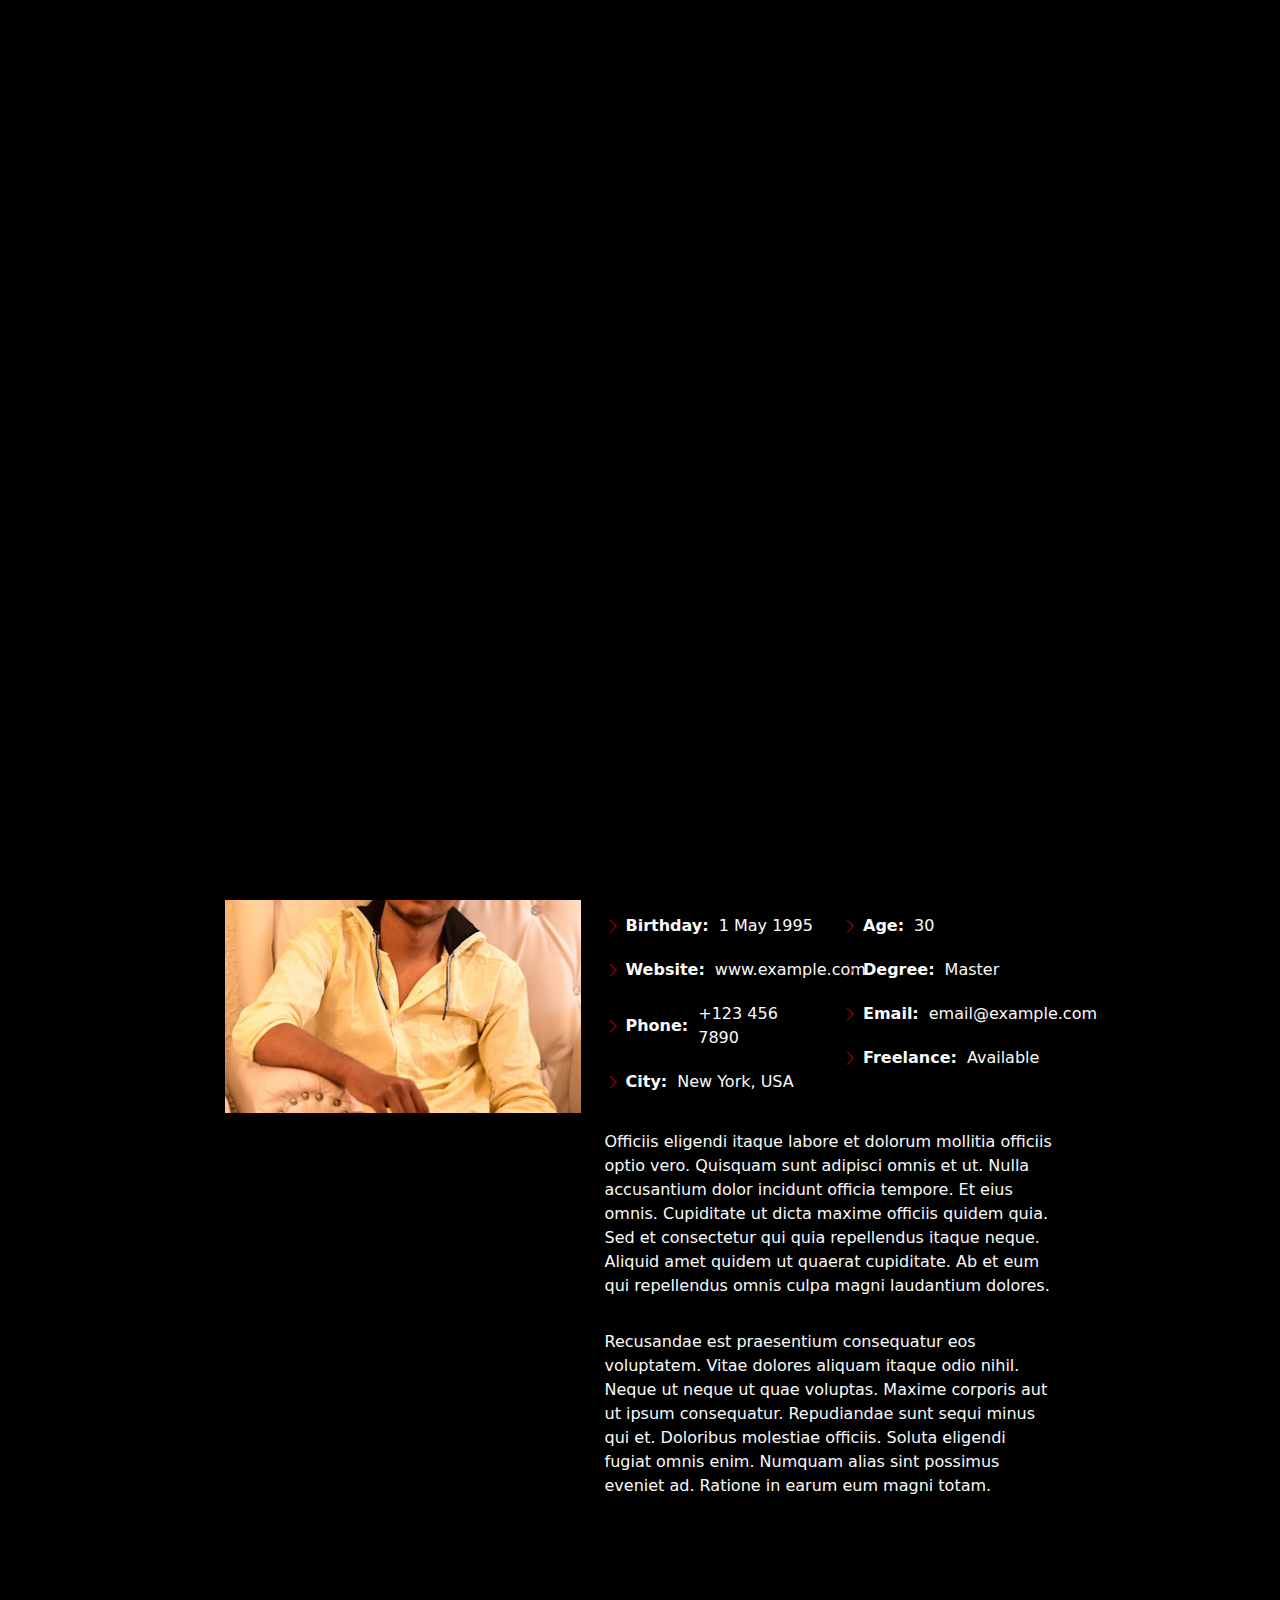
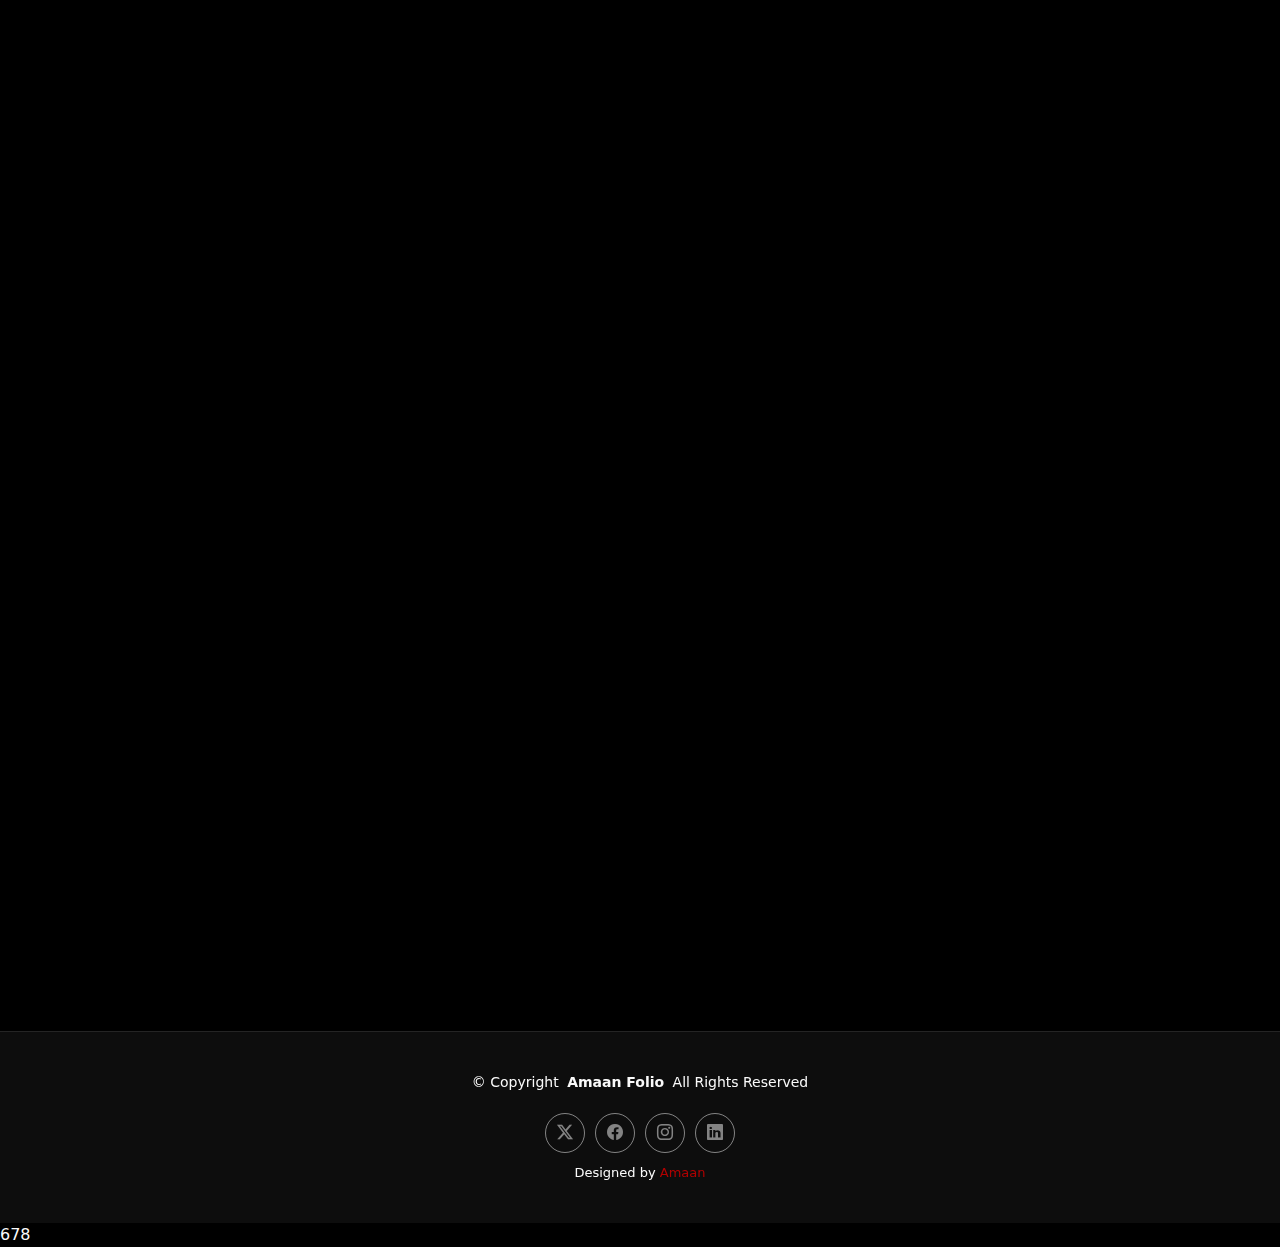
==== index.html @ ecfea637 "testing" ====
<!DOCTYPE html>
<html lang="en">
  <head>
    <meta charset="utf-8" />
    <meta content="width=device-width, initial-scale=1.0" name="viewport" />
    <title>Amaan</title>
    <meta name="description" content="" />
    <meta name="keywords" content="" />

    <!-- Favicons -->
    <link href="assets/img/logo.png" rel="icon" />
    <link href="assets/img/logo.png" rel="apple-touch-icon" />

    <!-- Fonts -->
    <!-- <link href="https://fonts.googleapis.com" rel="preconnect">
  <link href="https://fonts.gstatic.com" rel="preconnect" crossorigin>
  <link href="https://fonts.googleapis.com/css2?family=Roboto:ital,wght@0,100;0,300;0,400;0,500;0,700;0,900;1,100;1,300;1,400;1,500;1,700;1,900&family=Inter:wght@100;200;300;400;500;600;700;800;900&family=Cardo:ital,wght@0,400;0,700;1,400;1,700&display=swap" rel="stylesheet"> -->

    <!-- Vendor CSS Files -->
    <link
      href="assets/vendor/bootstrap/css/bootstrap.min.css"
      rel="stylesheet"
    />
    <link
      href="assets/vendor/bootstrap-icons/bootstrap-icons.css"
      rel="stylesheet"
    />
    <link href="assets/vendor/aos/aos.css" rel="stylesheet" />
    <link
      href="assets/vendor/glightbox/css/glightbox.min.css"
      rel="stylesheet"
    />
    <link href="assets/vendor/swiper/swiper-bundle.min.css" rel="stylesheet" />

    <!-- Main CSS File -->
    <link href="assets/css/main.css" rel="stylesheet" />
  </head>

  <body class="index-page">
    <header id="header" class="header d-flex align-items-center sticky-top">
      <div
        class="container-fluid position-relative d-flex align-items-center justify-content-between"
      >
        <a
          href="index.html"
          class="logo d-flex align-items-center me-auto me-xl-0"
        >
          <!-- Uncomment the line below if you also wish to use an image logo -->
          <!-- <img src="assets/img/logo.png" alt=""> -->
          <!-- <i class="bi bi-camera"></i> -->
          <h1 class="sitename"><span>F</span>olio.</h1>
        </a>

        <nav id="navmenu" class="navmenu">
          <ul>
            <li>
              <a href="index.html" class="active">Home<br /></a>
            </li>
            <li><a href="#about">About</a></li>
            <li class="dropdown">
              <!-- <a href="gallery.html"
                ><span>Gallery</span>
                <i class="bi bi-chevron-down toggle-dropdown"></i
              ></a>
              <ul>
                <li><a href="gallery.html">Nature</a></li>
                <li><a href="gallery.html">People</a></li>
                <li><a href="gallery.html">Architecture</a></li>
                <li><a href="gallery.html">Animals</a></li>
                <li><a href="gallery.html">Sports</a></li>
                <li><a href="gallery.html">Travel</a></li>
                <li class="dropdown">
                  <a href="#"
                    ><span>Deep Dropdown</span>
                    <i class="bi bi-chevron-down toggle-dropdown"></i
                  ></a>
                  <ul>
                    <li><a href="#">Deep Dropdown 1</a></li>
                    <li><a href="#">Deep Dropdown 2</a></li>
                    <li><a href="#">Deep Dropdown 3</a></li>
                    <li><a href="#">Deep Dropdown 4</a></li>
                    <li><a href="#">Deep Dropdown 5</a></li>
                  </ul>
                </li>
              </ul> -->
            </li><!-- dropdown nav end -->
            <li><a href="#contact">Contact</a></li>
          </ul>
          <i class="mobile-nav-toggle d-xl-none bi bi-list"></i>
        </nav>
      </div>
    </header>

    <main class="main">
      <!-- Hero Section -->
      <section id="hero" class="hero section">
        <div class="container" data-aos="zoom-out">
          <div class="row gy-4 justify-content-center justify-content-lg-between">
            <div id="my-info" class="col-lg-5 d-flex flex-column justify-content-center" data-aos="fade-up" data-aos-delay="100">
              <h2>Hello,</h2>
              <h2>This is Amaan</h2>

              <div class="rotating-text">
                <p>I am a</p>
                <p>
                  <span class="word w-1">Developer.</span>
                  <span class="word w-2">Designer.</span>
                  <span class="word w-3">Freelancer.</span>
                </p>
              </div>

              <div class="social-links">
                <a href="#"><i class="bi bi-twitter-x"></i></a>
                <a href="#"><i class="bi bi-facebook"></i></a>
                <a href="#"><i class="bi bi-instagram"></i></a>
                <a href="#"><i class="bi bi-linkedin"></i></a>
              </div>

              <div class="">
                <a href="#" class="btn-get-started w-50 text-center"
                >Available for Hire<br
              /></a>
              </div>
              
            </div>

            <div class="col-lg-5 hero-profile">
              <img class="animated" src="/assets/img/goku-img.jpg" alt=""/>
            </div>
          </div>
        </div>
      </section>
      <!-- /Hero Section -->

      <!-- About Section -->
      <section id="about" class="about section">
        <!-- Section Title -->
        <div class="container section-title" data-aos="fade-up">
          <h2>About</h2>
          <!-- <p>What they are saying</p> -->
        </div>
        <!-- End Section Title -->

        <div class="container" data-aos="fade-up" data-aos-delay="100">
          <div class="row gy-4 justify-content-center">
            <div class="col-lg-4">
              <img src="assets/img/profile-img.jpg" class="img-fluid" alt="" />
            </div>
            <div class="col-lg-5 content">
              <h2>Web Developer.</h2>
              <p class="fst-italic py-3">
                Lorem ipsum dolor sit amet, consectetur adipiscing elit, sed do
                eiusmod tempor incididunt ut labore et dolore magna aliqua.
              </p>
              <div class="row">
                <div class="col-lg-6">
                  <ul>
                    <li>
                      <i class="bi bi-chevron-right"></i>
                      <strong>Birthday:</strong> <span>1 May 1995</span>
                    </li>
                    <li>
                      <i class="bi bi-chevron-right"></i>
                      <strong>Website:</strong> <span>www.example.com</span>
                    </li>
                    <li>
                      <i class="bi bi-chevron-right"></i>
                      <strong>Phone:</strong> <span>+123 456 7890</span>
                    </li>
                    <li>
                      <i class="bi bi-chevron-right"></i>
                      <strong>City:</strong> <span>New York, USA</span>
                    </li>
                  </ul>
                </div>
                <div class="col-lg-6">
                  <ul>
                    <li>
                      <i class="bi bi-chevron-right"></i> <strong>Age:</strong>
                      <span>30</span>
                    </li>
                    <li>
                      <i class="bi bi-chevron-right"></i>
                      <strong>Degree:</strong> <span>Master</span>
                    </li>
                    <li>
                      <i class="bi bi-chevron-right"></i>
                      <strong>Email:</strong> <span>email@example.com</span>
                    </li>
                    <li>
                      <i class="bi bi-chevron-right"></i>
                      <strong>Freelance:</strong> <span>Available</span>
                    </li>
                  </ul>
                </div>
              </div>
              <p class="py-3">
                Officiis eligendi itaque labore et dolorum mollitia officiis
                optio vero. Quisquam sunt adipisci omnis et ut. Nulla
                accusantium dolor incidunt officia tempore. Et eius omnis.
                Cupiditate ut dicta maxime officiis quidem quia. Sed et
                consectetur qui quia repellendus itaque neque. Aliquid amet
                quidem ut quaerat cupiditate. Ab et eum qui repellendus omnis
                culpa magni laudantium dolores.
              </p>
              <p class="m-0">
                Recusandae est praesentium consequatur eos voluptatem. Vitae
                dolores aliquam itaque odio nihil. Neque ut neque ut quae
                voluptas. Maxime corporis aut ut ipsum consequatur. Repudiandae
                sunt sequi minus qui et. Doloribus molestiae officiis. Soluta
                eligendi fugiat omnis enim. Numquam alias sint possimus eveniet
                ad. Ratione in earum eum magni totam.
              </p>
            </div>
          </div>
        </div>
      </section>
      <!-- /About Section -->

      <!-- Gallery Section -->
      <section id="gallery" class="gallery section">
        <!-- Section Title -->
        <div class="container section-title" data-aos="fade-up">
          <h2>Work</h2>
          <!-- <p>What they are saying</p> -->
        </div>
        <!-- End Section Title -->

        <div class="container-fluid" data-aos="fade-up" data-aos-delay="100">
          <div class="row gy-4 justify-content-center">
            <div class="col-xl-3 col-lg-4 col-md-6">
              <div class="gallery-item h-100">
                <img
                  src="assets/img/gallery/gallery-7.jpg"
                  class="img-fluid"
                  alt=""
                />
                <div
                  class="gallery-links d-flex align-items-center justify-content-center"
                >
                  <a
                    href="assets/img/gallery/gallery-7.jpg"
                    title="Gallery 7"
                    class="glightbox preview-link"
                    ><i class="bi bi-arrows-angle-expand"></i
                  ></a>
                  <a href="gallery-single.html" class="details-link"
                    ><i class="bi bi-link-45deg"></i
                  ></a>
                </div>
              </div>
            </div>
            <!-- End Gallery Item -->

            <div class="col-xl-3 col-lg-4 col-md-6">
              <div class="gallery-item h-100">
                <img
                  src="assets/img/gallery/gallery-8-2.jpg"
                  class="img-fluid"
                  alt=""
                />
                <div
                  class="gallery-links d-flex align-items-center justify-content-center"
                >
                  <a
                    href="assets/img/gallery/gallery-8-2.jpg"
                    title="Gallery 8"
                    class="glightbox preview-link"
                    ><i class="bi bi-arrows-angle-expand"></i
                  ></a>
                  <a href="gallery-single.html" class="details-link"
                    ><i class="bi bi-link-45deg"></i
                  ></a>
                </div>
              </div>
            </div>
            <!-- End Gallery Item -->
          </div>
        </div>
      </section>
      <!-- /Gallery Section -->

      <!-- Contact Section -->
      <section id="contact" class="contact section">
        <!-- Section Title -->
        <div class="container section-title" data-aos="fade-up">
          <h2>Contact</h2>
          <!-- <p>What they are saying</p> -->
        </div>
        <!-- End Section Title -->

        <div class="container" data-aos="fade-up" data-aos-delay="100">
          <div class="info-wrap" data-aos="fade-up" data-aos-delay="200">
            <div class="row gy-5">
              <div class="col-lg-4">
                <div class="info-item d-flex align-items-center">
                  <i class="bi bi-geo-alt flex-shrink-0"></i>
                  <div>
                    <h3>Location</h3>
                    <p>A108 Adam Street, New York, NY 535022</p>
                  </div>
                </div>
              </div>
              <!-- End Info Item -->

              <div class="col-lg-4">
                <div class="info-item d-flex align-items-center">
                  <i class="bi bi-telephone flex-shrink-0"></i>
                  <div>
                    <h3>Call</h3>
                    <p>+1 5589 55488 55</p>
                  </div>
                </div>
              </div>
              <!-- End Info Item -->

              <div class="col-lg-4">
                <div class="info-item d-flex align-items-center">
                  <i class="bi bi-envelope flex-shrink-0"></i>
                  <div>
                    <h3>Email</h3>
                    <p>info@example.com</p>
                  </div>
                </div>
              </div>
              <!-- End Info Item -->
            </div>
          </div>
          <!-- End Info -->

          <form
            action="forms/contact.php"
            method="post"
            class="php-email-form"
            data-aos="fade-up"
            data-aos-delay="300"
          >
            <div class="row gy-4">
              <div class="col-md-6">
                <input
                  type="text"
                  name="name"
                  class="form-control"
                  placeholder="Your Name"
                  required=""
                />
              </div>

              <div class="col-md-6">
                <input
                  type="email"
                  class="form-control"
                  name="email"
                  placeholder="Your Email"
                  required=""
                />
              </div>

              <div class="col-md-12">
                <input
                  type="text"
                  class="form-control"
                  name="subject"
                  placeholder="Subject"
                  required=""
                />
              </div>

              <div class="col-md-12">
                <textarea
                  class="form-control"
                  name="message"
                  rows="6"
                  placeholder="Message"
                  required=""
                ></textarea>
              </div>

              <div class="col-md-12 text-center">
                <div class="loading">Loading</div>
                <div class="error-message"></div>
                <div class="sent-message">
                  Your message has been sent. Thank you!
                </div>

                <button type="submit">Send Message</button>
              </div>
            </div>
          </form>
          <!-- End Contact Form -->
        </div>
      </section>
      <!-- Contact Section -->
    </main>

    <footer id="footer" class="footer">
      <div class="container">
        <div class="copyright text-center">
          <p>
            © <span>Copyright</span>
            <strong class="px-1 sitename">Amaan Folio</strong>
            <span>All Rights Reserved</span>
          </p>
        </div>
        <div class="social-links d-flex justify-content-center">
          <a href=""><i class="bi bi-twitter-x"></i></a>
          <a href=""><i class="bi bi-facebook"></i></a>
          <a href=""><i class="bi bi-instagram"></i></a>
          <a href=""><i class="bi bi-linkedin"></i></a>
        </div>
        <div class="credits">
          <!-- All the links in the footer should remain intact. -->
          <!-- You can delete the links only if you've purchased the pro version. -->
          <!-- Licensing information: https://bootstrapmade.com/license/ -->
          <!-- Purchase the pro version with working PHP/AJAX contact form: [buy-url] -->
          Designed by <a href="#">Amaan</a>
        </div>
      </div>
    </footer>678

    <!-- Preloader -->
    <div id="preloader">
      <div class="line"></div>
    </div>

    <!-- Vendor JS Files -->
    <script src="assets/vendor/bootstrap/js/bootstrap.bundle.min.js"></script>
    <script src="assets/vendor/php-email-form/validate.js"></script>
    <script src="assets/vendor/aos/aos.js"></script>
    <script src="assets/vendor/glightbox/js/glightbox.min.js"></script>
    <script src="assets/vendor/swiper/swiper-bundle.min.js"></script>

    <!-- Main JS File -->
    <script src="assets/js/main.js"></script>
  </body>
</html>
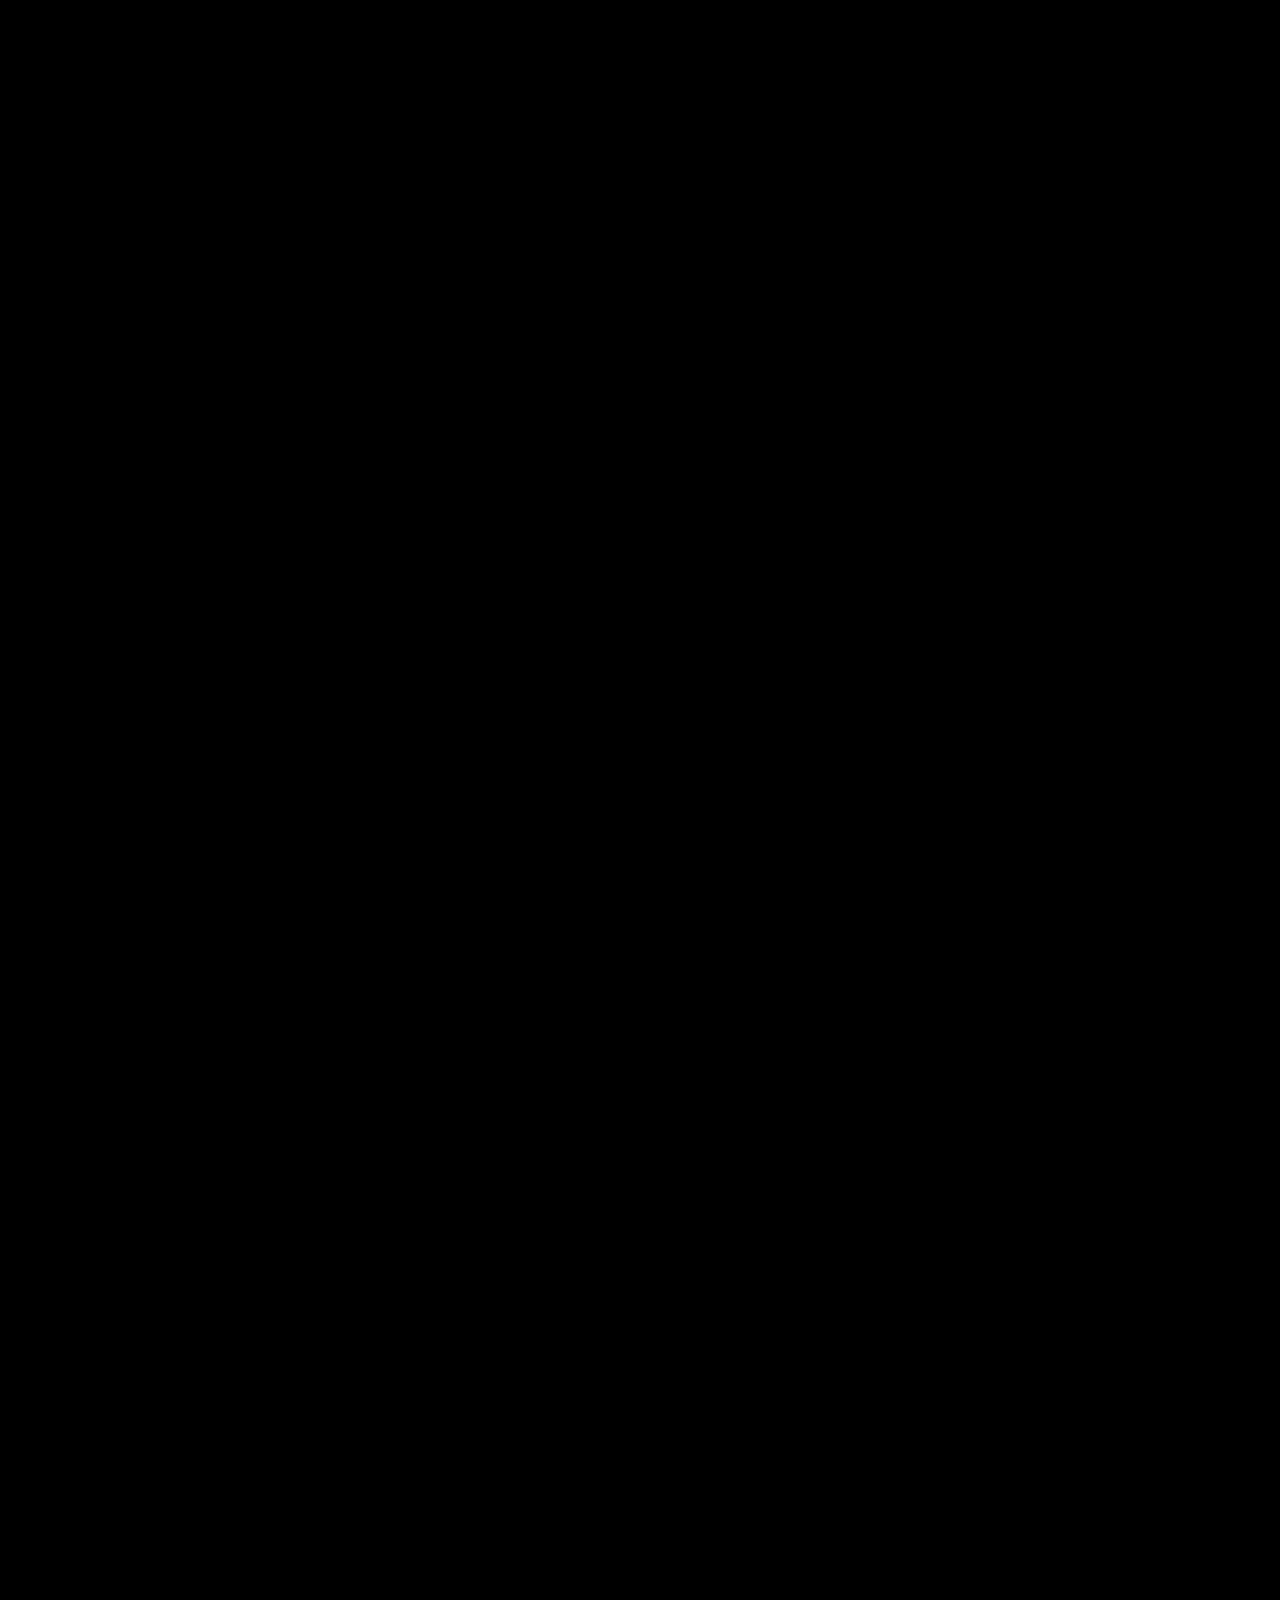
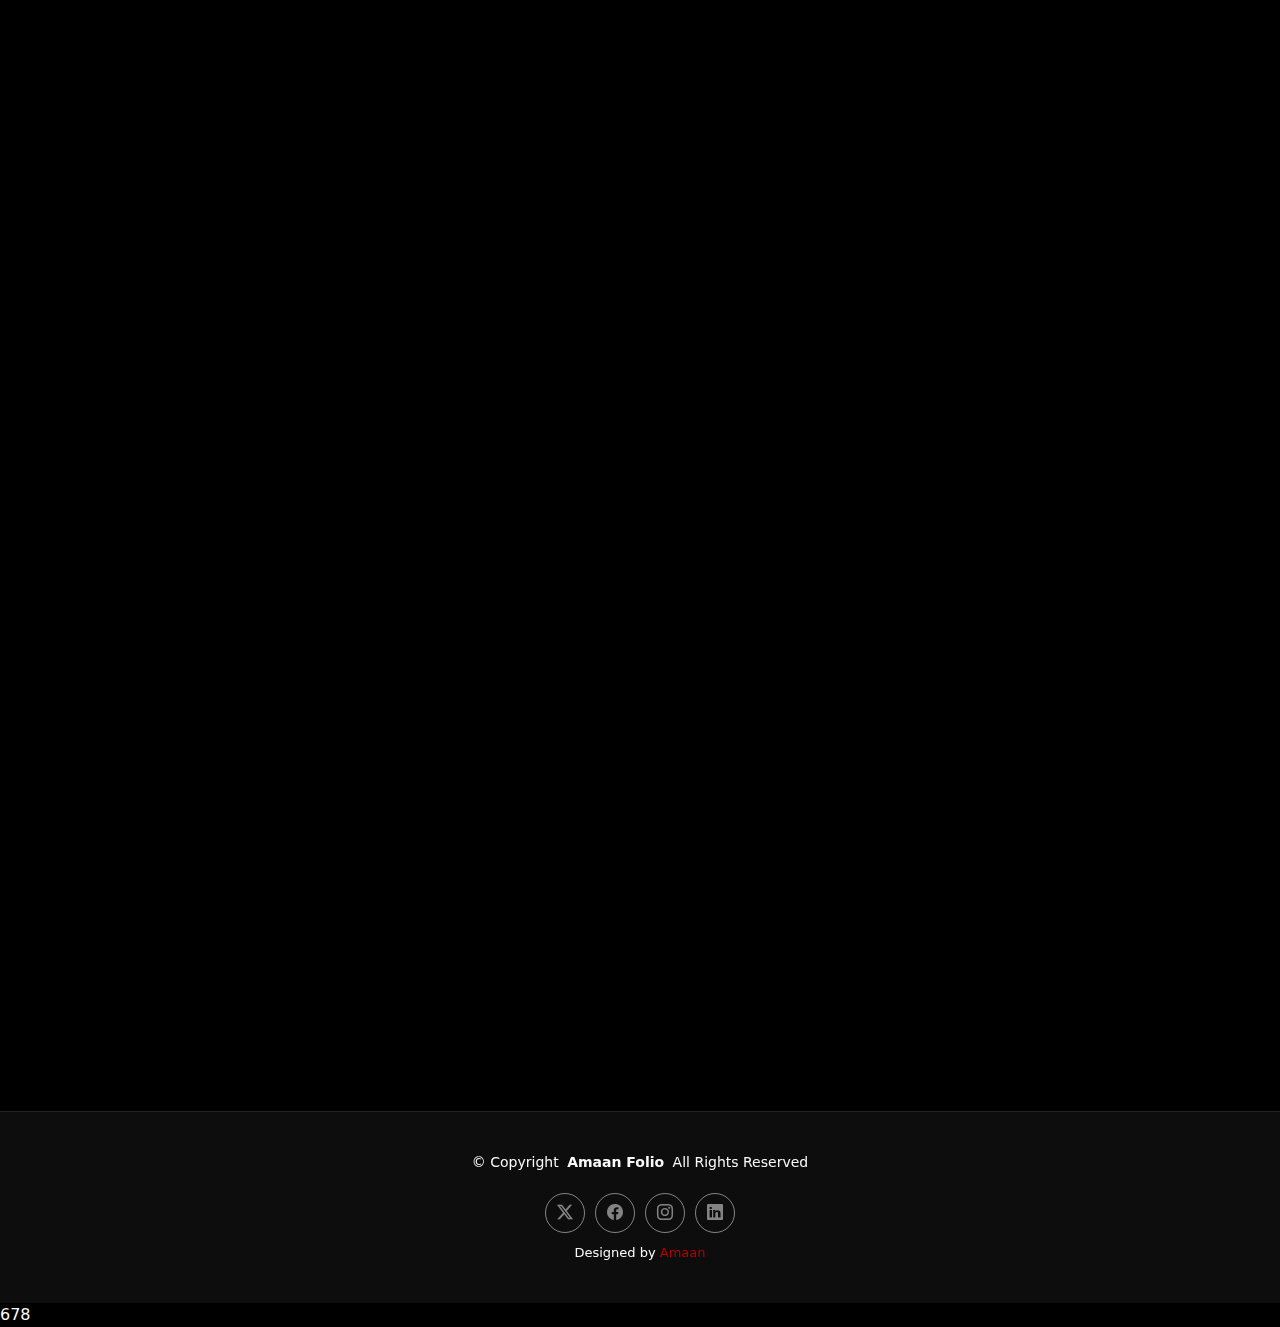
==== commit d1198edf: "hero-profile edit" ====
--- a/index.html
+++ b/index.html
@@ -96,11 +96,12 @@
       <section id="hero" class="hero section">
         <div class="container" data-aos="zoom-out">
           <div class="row gy-4 justify-content-center justify-content-lg-between">
-            <div id="my-info" class="col-lg-5 d-flex flex-column justify-content-center" data-aos="fade-up" data-aos-delay="100">
+            
+            <div id="my-info" class="col-lg-5 d-flex flex-column justify-content-center align-items-center" data-aos="fade-up" data-aos-delay="100">
               <h2>Hello,</h2>
               <h2>This is Amaan</h2>
 
-              <div class="rotating-text">
+              <div class="rotating-text" style=" width: 50%;">
                 <p>I am a</p>
                 <p>
                   <span class="word w-1">Developer.</span>
@@ -116,16 +117,16 @@
                 <a href="#"><i class="bi bi-linkedin"></i></a>
               </div>
 
-              <div class="">
                 <a href="#" class="btn-get-started w-50 text-center"
                 >Available for Hire<br
               /></a>
-              </div>
               
             </div>
 
             <div class="col-lg-5 hero-profile">
-              <img class="animated" src="/assets/img/goku-img.jpg" alt=""/>
+              <div class="text-center">
+                <img class="img-fluid animated" src="/assets/img/goku-img.jpg" alt=""/>
+              </div>
             </div>
           </div>
         </div>
--- a/assets/css/main.css
+++ b/assets/css/main.css
@@ -807,19 +807,29 @@
 }
 
 .hero-profile {
-  height: 350px;
-  width: 350px;
+  height: 430px;
+  width: 430px;
 }
 
 .hero-profile img {
-  height: 100%;
-  width: 100%;
+  /* height: 100%; */
+  /* width: 50%; */
   object-fit: cover;
   border-radius: 50%; 
 }
 
 .hero .animated {
   animation: up-down 2s ease-in-out infinite alternate-reverse both;
+}
+
+@keyframes up-down {
+  0% {
+    transform: translateY(10px);
+  }
+
+  100% {
+    transform: translateY(-10px);
+  }
 }
 
 @media (max-width: 768px) {
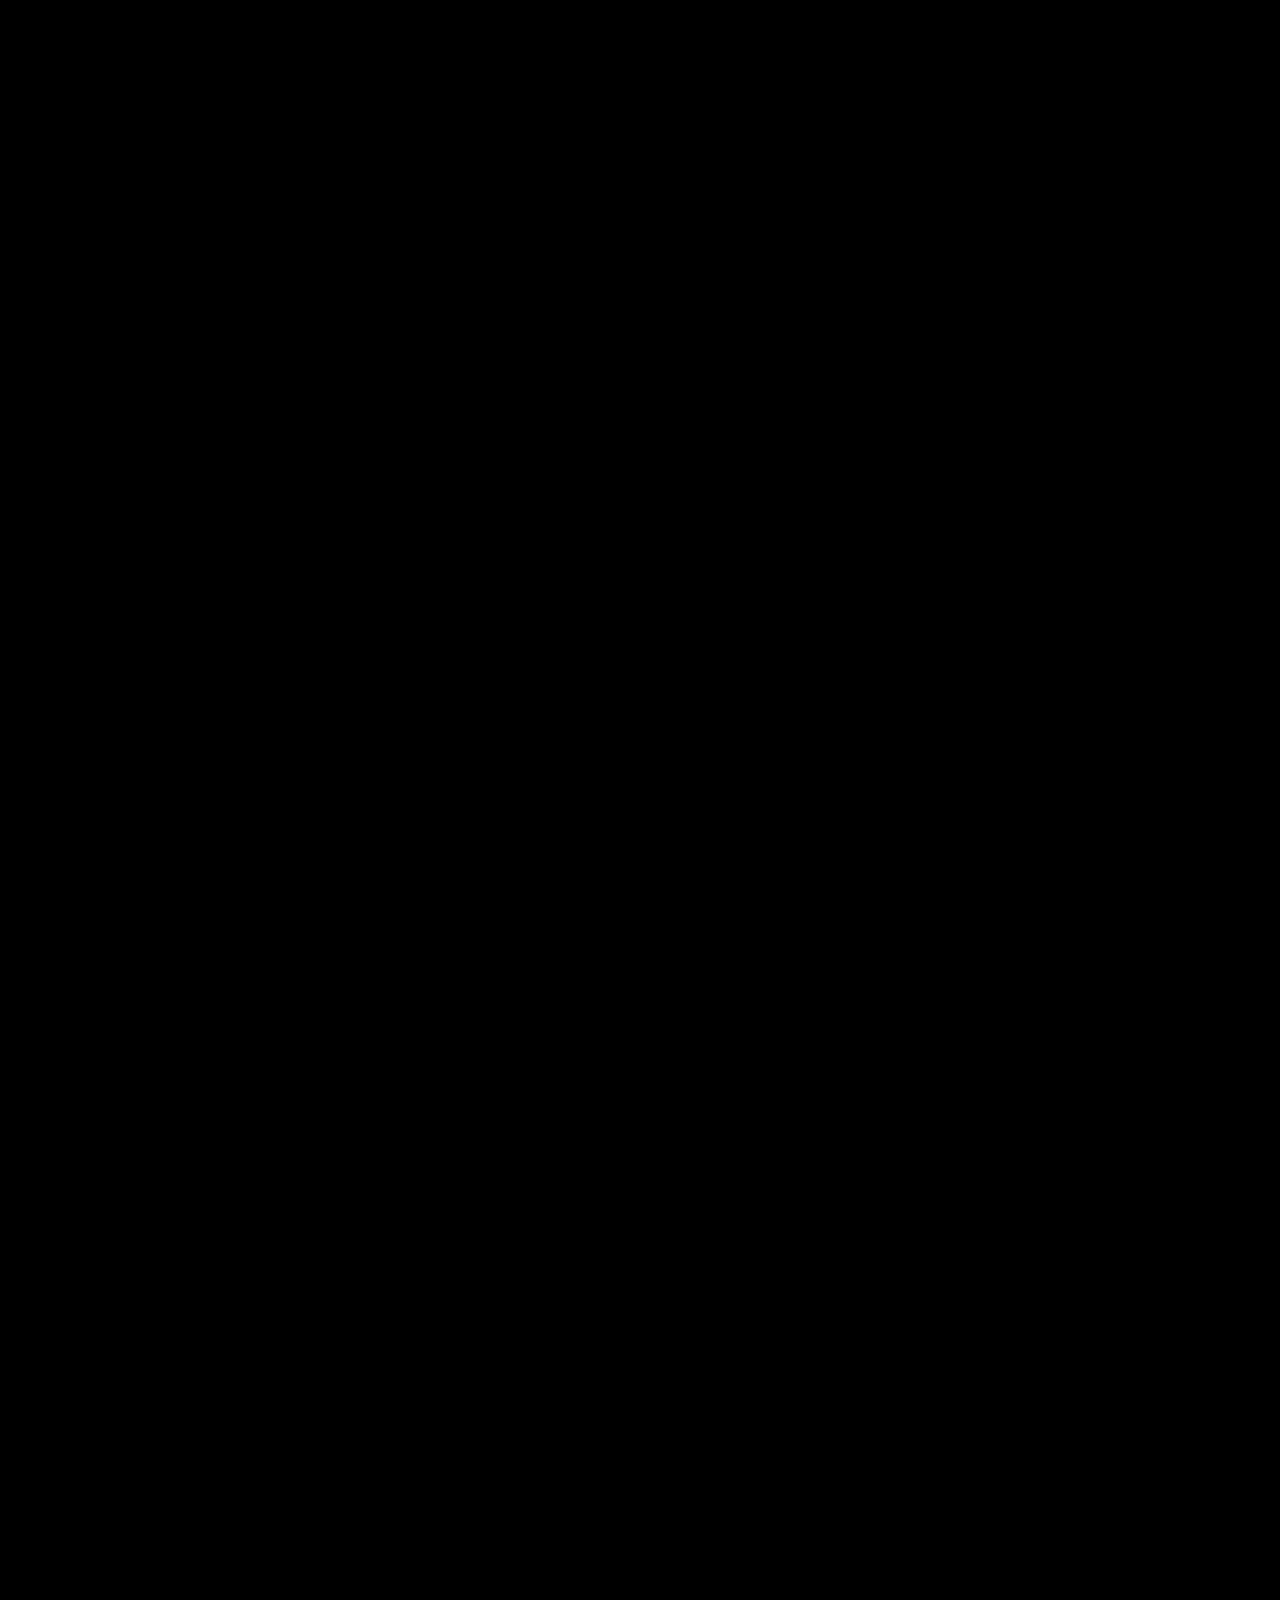
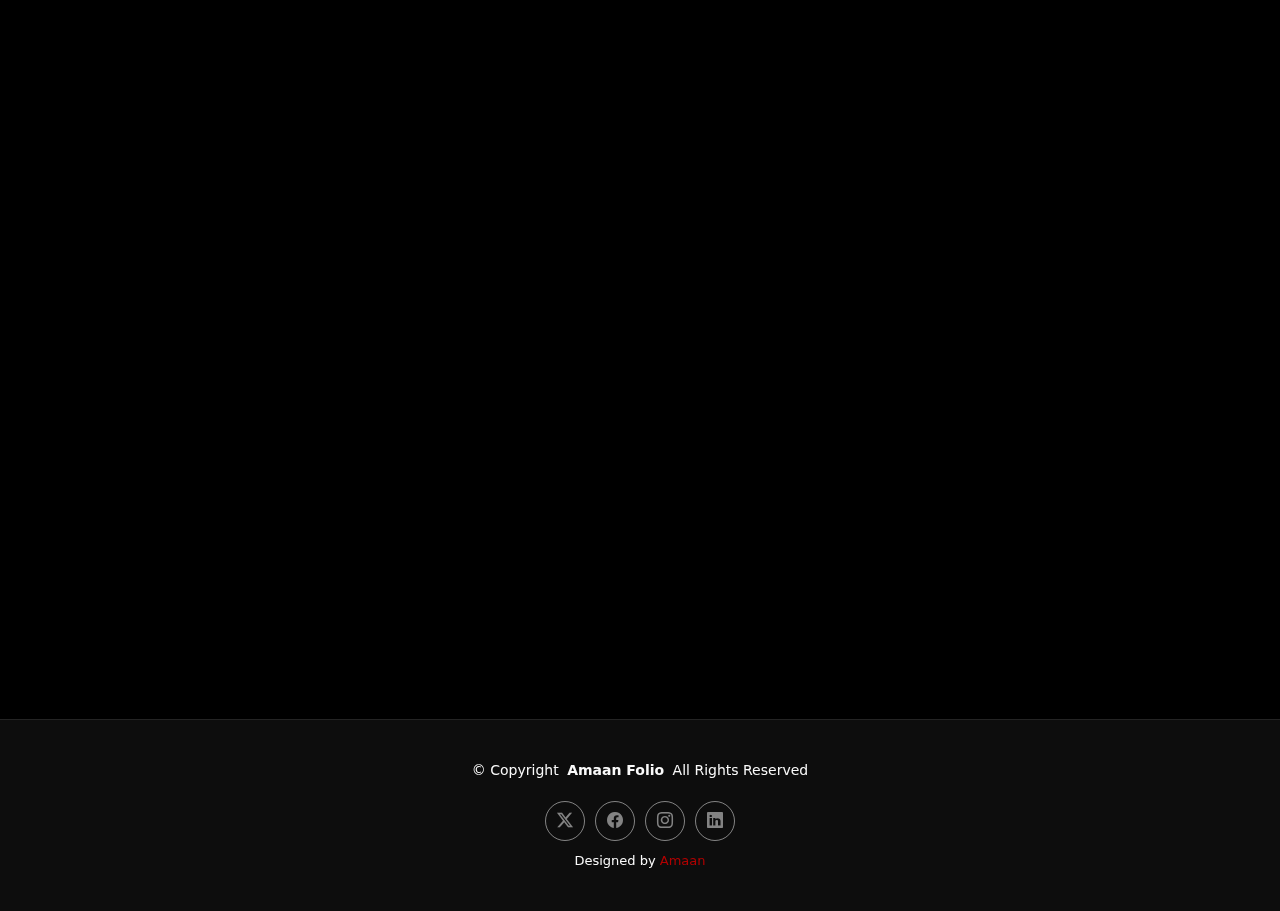
==== commit 6aa461a4: "about section update" ====
--- a/index.html
+++ b/index.html
@@ -83,7 +83,8 @@
                   </ul>
                 </li>
               </ul> -->
-            </li><!-- dropdown nav end -->
+            </li>
+            <!-- dropdown nav end -->
             <li><a href="#contact">Contact</a></li>
           </ul>
           <i class="mobile-nav-toggle d-xl-none bi bi-list"></i>
@@ -95,13 +96,20 @@
       <!-- Hero Section -->
       <section id="hero" class="hero section">
         <div class="container" data-aos="zoom-out">
-          <div class="row gy-4 justify-content-center justify-content-lg-between">
-            
-            <div id="my-info" class="col-lg-5 d-flex flex-column justify-content-center align-items-center" data-aos="fade-up" data-aos-delay="100">
+          <div
+            class="row gy-4 justify-content-center justify-content-lg-between"
+          >
+            <div
+              id="my-info"
+              class="col-lg-5 d-flex justify-content-center align-items-center mb-5"
+              data-aos="fade-up"
+              data-aos-delay="100"
+            >
+            <div class="">
               <h2>Hello,</h2>
               <h2>This is Amaan</h2>
 
-              <div class="rotating-text" style=" width: 50%;">
+              <div class="rotating-text">
                 <p>I am a</p>
                 <p>
                   <span class="word w-1">Developer.</span>
@@ -116,16 +124,22 @@
                 <a href="#"><i class="bi bi-instagram"></i></a>
                 <a href="#"><i class="bi bi-linkedin"></i></a>
               </div>
-
-                <a href="#" class="btn-get-started w-50 text-center"
+              
+              <a href="#" class="btn-get-started text-center"
                 >Available for Hire<br
               /></a>
+            </div>
               
+
             </div>
 
             <div class="col-lg-5 hero-profile">
               <div class="text-center">
-                <img class="img-fluid animated" src="/assets/img/goku-img.jpg" alt=""/>
+                <img
+                  class="img-fluid animated"
+                  src="/assets/img/goku-img.jpg"
+                  alt=""
+                />
               </div>
             </div>
           </div>
@@ -145,72 +159,15 @@
         <div class="container" data-aos="fade-up" data-aos-delay="100">
           <div class="row gy-4 justify-content-center">
             <div class="col-lg-4">
-              <img src="assets/img/profile-img.jpg" class="img-fluid" alt="" />
+              <img src="assets/img/profile.jpg" class="img-fluid" alt="" />
             </div>
             <div class="col-lg-5 content">
               <h2>Web Developer.</h2>
-              <p class="fst-italic py-3">
-                Lorem ipsum dolor sit amet, consectetur adipiscing elit, sed do
-                eiusmod tempor incididunt ut labore et dolore magna aliqua.
+              <p class="py-3">
+                Hi, I'm a skilled full-stack web developer with a passion for creating dynamic, user-friendly websites and applications.
               </p>
-              <div class="row">
-                <div class="col-lg-6">
-                  <ul>
-                    <li>
-                      <i class="bi bi-chevron-right"></i>
-                      <strong>Birthday:</strong> <span>1 May 1995</span>
-                    </li>
-                    <li>
-                      <i class="bi bi-chevron-right"></i>
-                      <strong>Website:</strong> <span>www.example.com</span>
-                    </li>
-                    <li>
-                      <i class="bi bi-chevron-right"></i>
-                      <strong>Phone:</strong> <span>+123 456 7890</span>
-                    </li>
-                    <li>
-                      <i class="bi bi-chevron-right"></i>
-                      <strong>City:</strong> <span>New York, USA</span>
-                    </li>
-                  </ul>
-                </div>
-                <div class="col-lg-6">
-                  <ul>
-                    <li>
-                      <i class="bi bi-chevron-right"></i> <strong>Age:</strong>
-                      <span>30</span>
-                    </li>
-                    <li>
-                      <i class="bi bi-chevron-right"></i>
-                      <strong>Degree:</strong> <span>Master</span>
-                    </li>
-                    <li>
-                      <i class="bi bi-chevron-right"></i>
-                      <strong>Email:</strong> <span>email@example.com</span>
-                    </li>
-                    <li>
-                      <i class="bi bi-chevron-right"></i>
-                      <strong>Freelance:</strong> <span>Available</span>
-                    </li>
-                  </ul>
-                </div>
-              </div>
               <p class="py-3">
-                Officiis eligendi itaque labore et dolorum mollitia officiis
-                optio vero. Quisquam sunt adipisci omnis et ut. Nulla
-                accusantium dolor incidunt officia tempore. Et eius omnis.
-                Cupiditate ut dicta maxime officiis quidem quia. Sed et
-                consectetur qui quia repellendus itaque neque. Aliquid amet
-                quidem ut quaerat cupiditate. Ab et eum qui repellendus omnis
-                culpa magni laudantium dolores.
-              </p>
-              <p class="m-0">
-                Recusandae est praesentium consequatur eos voluptatem. Vitae
-                dolores aliquam itaque odio nihil. Neque ut neque ut quae
-                voluptas. Maxime corporis aut ut ipsum consequatur. Repudiandae
-                sunt sequi minus qui et. Doloribus molestiae officiis. Soluta
-                eligendi fugiat omnis enim. Numquam alias sint possimus eveniet
-                ad. Ratione in earum eum magni totam.
+                With expertise in both front-end and back-end development, I specialize in delivering tailored solutions to meet your business needs. Whether you're looking for a sleek website, robust web application, or custom feature implementation, I'm here to help. Let's work together to bring your vision to life!
               </p>
             </div>
           </div>
@@ -417,7 +374,7 @@
           Designed by <a href="#">Amaan</a>
         </div>
       </div>
-    </footer>678
+    </footer>
 
     <!-- Preloader -->
     <div id="preloader">
--- a/assets/css/main.css
+++ b/assets/css/main.css
@@ -768,7 +768,6 @@
   position: relative;
   padding: 120px 0 60px 0;
   display: flex;
-  align-items: center;
 }
 
 .hero .container {
@@ -780,13 +779,13 @@
   margin: 0 0 10px 0;
   font-size: 64px;
   font-weight: 700;
-  font-family: cursive;
+  font-family: "Comic Sans MS", "Comic Sans", "Apple Chancery", "Brush Script MT", cursive;
 }
 
 .hero p {
   margin: 5px 0 0 0;
   font-size: 26px;
-  font-family: cursive;
+  font-family: "Comic Sans MS", "Comic Sans", "Apple Chancery", "Brush Script MT", cursive;
 }
 
 .hero .social-links{
@@ -829,6 +828,12 @@
 
   100% {
     transform: translateY(-10px);
+  }
+}
+
+@media (max-width: 1199px) {
+  .hero h2 {
+    font-size: 52px;
   }
 }
 
@@ -1481,6 +1486,7 @@
   font-weight: bold;
   font-size: 1.875rem;
   color: white;
+  width: 50%;
   /* transform: translateX(-80px); */
 }
 
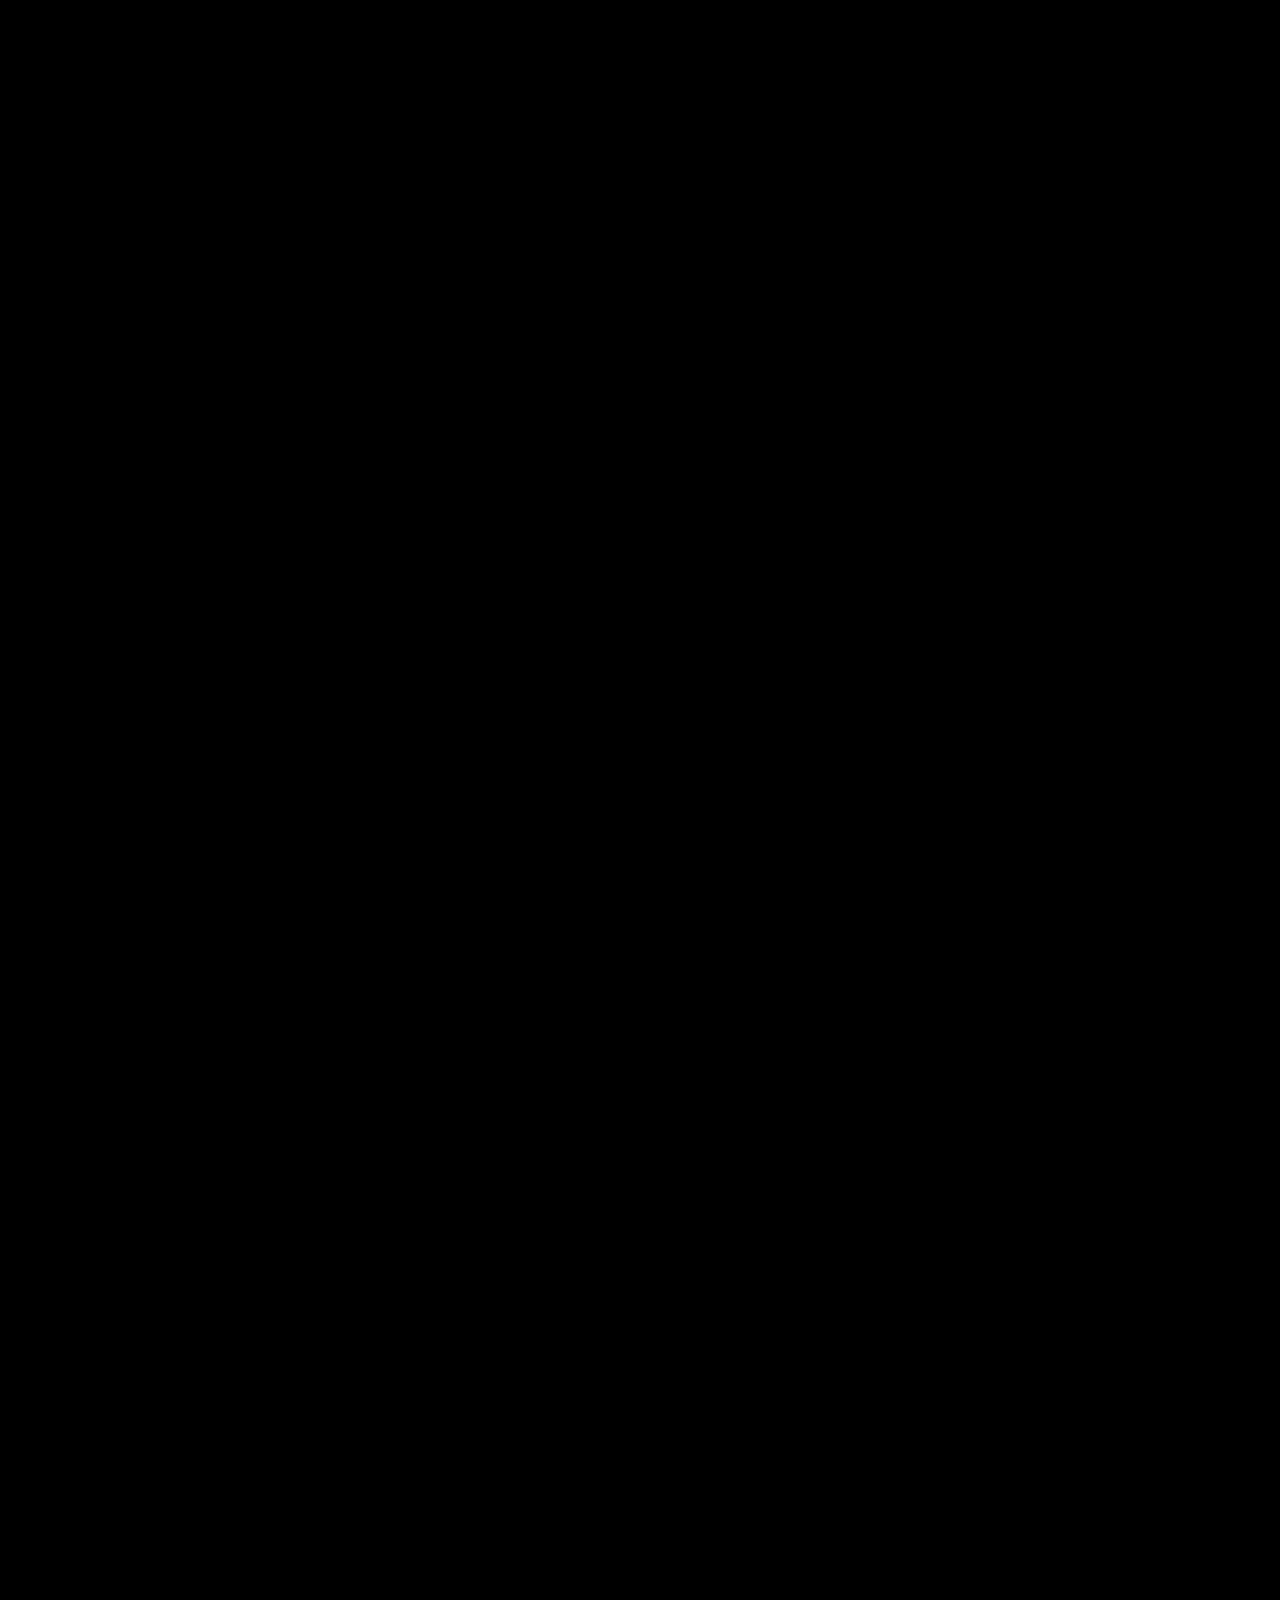
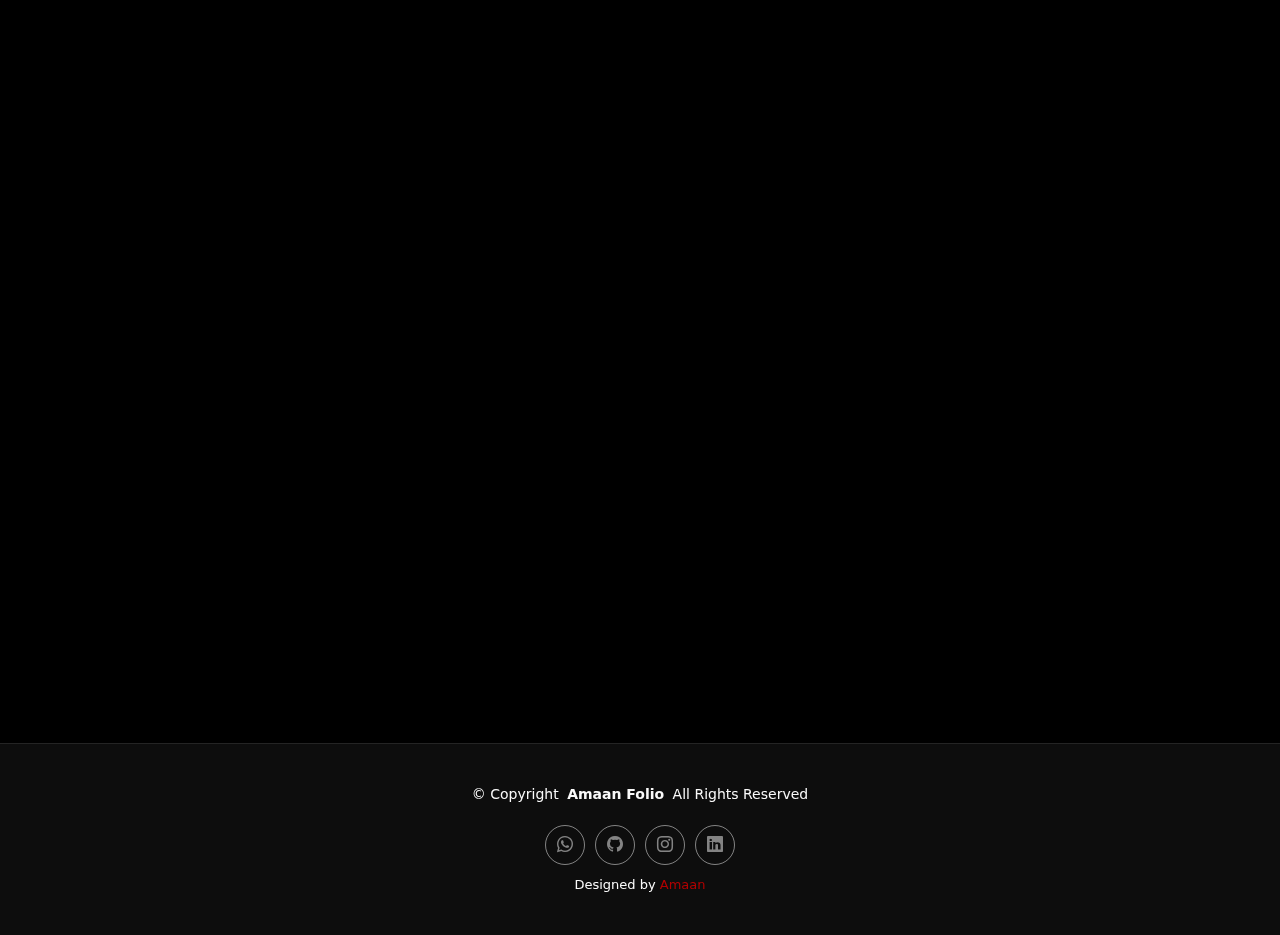
==== commit df159c24: "contact information updated" ====
--- a/index.html
+++ b/index.html
@@ -34,6 +34,9 @@
 
     <!-- Main CSS File -->
     <link href="assets/css/main.css" rel="stylesheet" />
+
+    <!-- jQuery FIle -->
+    <script src="assets/jquery/jquery.min.js"></script>
   </head>
 
   <body class="index-page">
@@ -105,32 +108,30 @@
               data-aos="fade-up"
               data-aos-delay="100"
             >
-            <div class="">
-              <h2>Hello,</h2>
-              <h2>This is Amaan</h2>
-
-              <div class="rotating-text">
-                <p>I am a</p>
-                <p>
-                  <span class="word w-1">Developer.</span>
-                  <span class="word w-2">Designer.</span>
-                  <span class="word w-3">Freelancer.</span>
-                </p>
-              </div>
-
-              <div class="social-links">
-                <a href="#"><i class="bi bi-twitter-x"></i></a>
-                <a href="#"><i class="bi bi-facebook"></i></a>
-                <a href="#"><i class="bi bi-instagram"></i></a>
-                <a href="#"><i class="bi bi-linkedin"></i></a>
-              </div>
-              
-              <a href="#" class="btn-get-started text-center"
-                >Available for Hire<br
-              /></a>
-            </div>
-              
-
+              <div class="">
+                <h2>Hello,</h2>
+                <h2>This is Amaan</h2>
+
+                <div class="rotating-text">
+                  <p>I am a</p>
+                  <p>
+                    <span class="word w-1">Developer.</span>
+                    <span class="word w-2">Designer.</span>
+                    <span class="word w-3">Freelancer.</span>
+                  </p>
+                </div>
+
+                <div class="social-links">
+                  <a href="//wa.me/6393690754" target="_blank"><i class="bi bi-whatsapp"></i></a>
+                  <a href="https://github.com/MohdAmaan111" target="_blank"><i class="bi bi-github"></i></a>
+                  <a href="https://www.instagram.com/amaan_reigns" target="_blank"><i class="bi bi-instagram"></i></a>
+                  <a href="https://www.linkedin.com/in/mohd-amaan-653336246" target="_blank"><i class="bi bi-linkedin"></i></a>
+                </div>
+
+                <a href="#" class="btn-get-started text-center"
+                  >Available for Hire<br
+                /></a>
+              </div>
             </div>
 
             <div class="col-lg-5 hero-profile">
@@ -164,10 +165,15 @@
             <div class="col-lg-5 content">
               <h2>Web Developer.</h2>
               <p class="py-3">
-                Hi, I'm a skilled full-stack web developer with a passion for creating dynamic, user-friendly websites and applications.
+                Hi, I'm a skilled full-stack web developer with a passion for
+                creating dynamic, user-friendly websites and applications.
               </p>
               <p class="py-3">
-                With expertise in both front-end and back-end development, I specialize in delivering tailored solutions to meet your business needs. Whether you're looking for a sleek website, robust web application, or custom feature implementation, I'm here to help. Let's work together to bring your vision to life!
+                With expertise in both front-end and back-end development, I
+                specialize in delivering tailored solutions to meet your
+                business needs. Whether you're looking for a sleek website,
+                robust web application, or custom feature implementation, I'm
+                here to help. Let's work together to bring your vision to life!
               </p>
             </div>
           </div>
@@ -255,7 +261,7 @@
                   <i class="bi bi-geo-alt flex-shrink-0"></i>
                   <div>
                     <h3>Location</h3>
-                    <p>A108 Adam Street, New York, NY 535022</p>
+                    <p>56M/8B Gaus Nagar, Prayagraj, Uttar Pradesh, India</p>
                   </div>
                 </div>
               </div>
@@ -266,7 +272,7 @@
                   <i class="bi bi-telephone flex-shrink-0"></i>
                   <div>
                     <h3>Call</h3>
-                    <p>+1 5589 55488 55</p>
+                    <p>+91 63936 90754</p>
                   </div>
                 </div>
               </div>
@@ -277,7 +283,7 @@
                   <i class="bi bi-envelope flex-shrink-0"></i>
                   <div>
                     <h3>Email</h3>
-                    <p>info@example.com</p>
+                    <p>amaanreigns01@gmail.com</p>
                   </div>
                 </div>
               </div>
@@ -287,12 +293,19 @@
           <!-- End Info -->
 
           <form
-            action="forms/contact.php"
+            action="https://api.web3forms.com/submit"
             method="post"
+            id="sendMessage" 
             class="php-email-form"
             data-aos="fade-up"
             data-aos-delay="300"
           >
+            <input
+              type="hidden"
+              name="access_key"
+              value="de15db46-9716-4161-8ceb-f2c619a55a6a"
+            />
+            <!-- gmail access key -->
             <div class="row gy-4">
               <div class="col-md-6">
                 <input
@@ -343,6 +356,7 @@
 
                 <button type="submit">Send Message</button>
               </div>
+              <div id="result"></div>
             </div>
           </form>
           <!-- End Contact Form -->
@@ -361,17 +375,17 @@
           </p>
         </div>
         <div class="social-links d-flex justify-content-center">
-          <a href=""><i class="bi bi-twitter-x"></i></a>
-          <a href=""><i class="bi bi-facebook"></i></a>
-          <a href=""><i class="bi bi-instagram"></i></a>
-          <a href=""><i class="bi bi-linkedin"></i></a>
+          <a href="//wa.me/6393690754" target="_blank"><i class="bi bi-whatsapp"></i></a>
+          <a href="https://github.com/MohdAmaan111" target="_blank"><i class="bi bi-github"></i></a>
+          <a href="https://www.instagram.com/amaan_reigns" target="_blank"><i class="bi bi-instagram"></i></a>
+          <a href="https://www.linkedin.com/in/mohd-amaan-653336246" target="_blank"><i class="bi bi-linkedin"></i></a>
         </div>
         <div class="credits">
           <!-- All the links in the footer should remain intact. -->
           <!-- You can delete the links only if you've purchased the pro version. -->
           <!-- Licensing information: https://bootstrapmade.com/license/ -->
           <!-- Purchase the pro version with working PHP/AJAX contact form: [buy-url] -->
-          Designed by <a href="#">Amaan</a>
+          Designed by <a href="https://amaan-folio.netlify.app">Amaan</a>
         </div>
       </div>
     </footer>
@@ -383,12 +397,12 @@
 
     <!-- Vendor JS Files -->
     <script src="assets/vendor/bootstrap/js/bootstrap.bundle.min.js"></script>
-    <script src="assets/vendor/php-email-form/validate.js"></script>
     <script src="assets/vendor/aos/aos.js"></script>
     <script src="assets/vendor/glightbox/js/glightbox.min.js"></script>
     <script src="assets/vendor/swiper/swiper-bundle.min.js"></script>
 
     <!-- Main JS File -->
     <script src="assets/js/main.js"></script>
+    <script src="assets/jquery/sweetalert.min.js"></script>
   </body>
-</html>
+</html>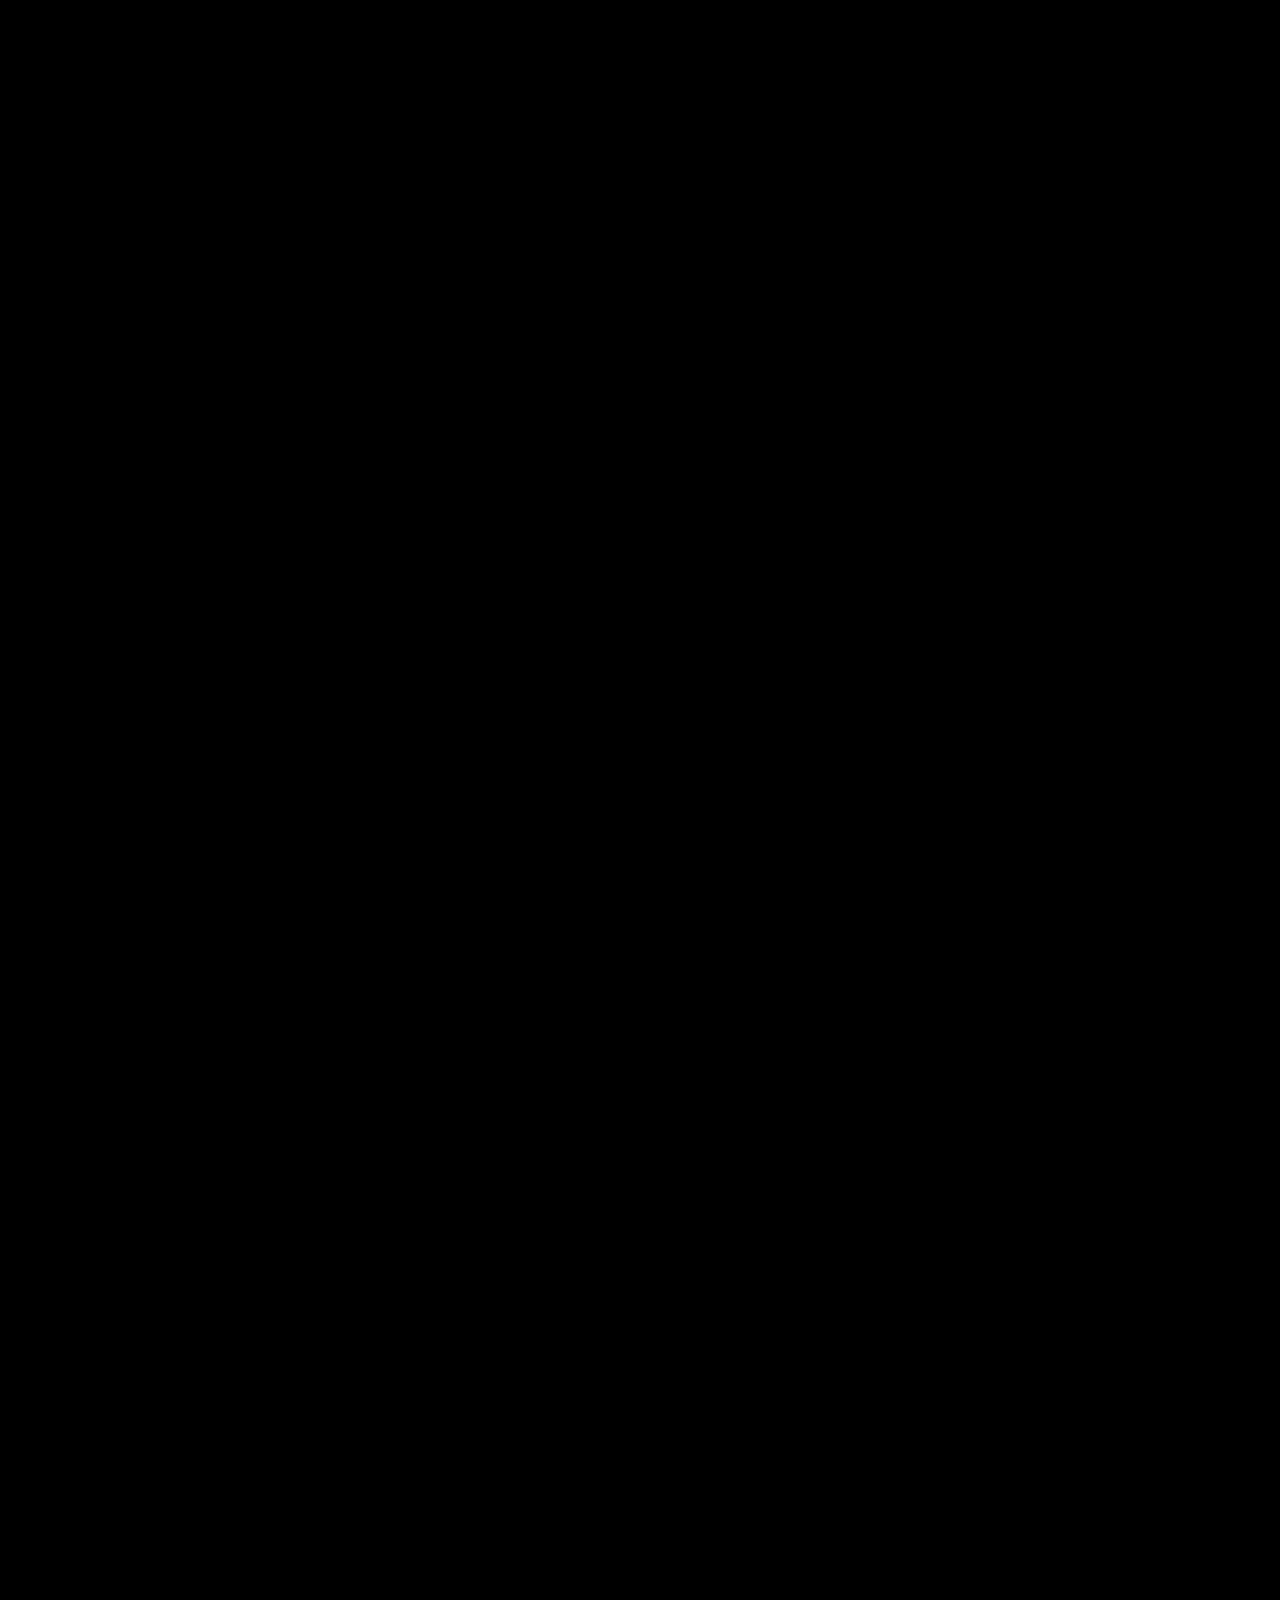
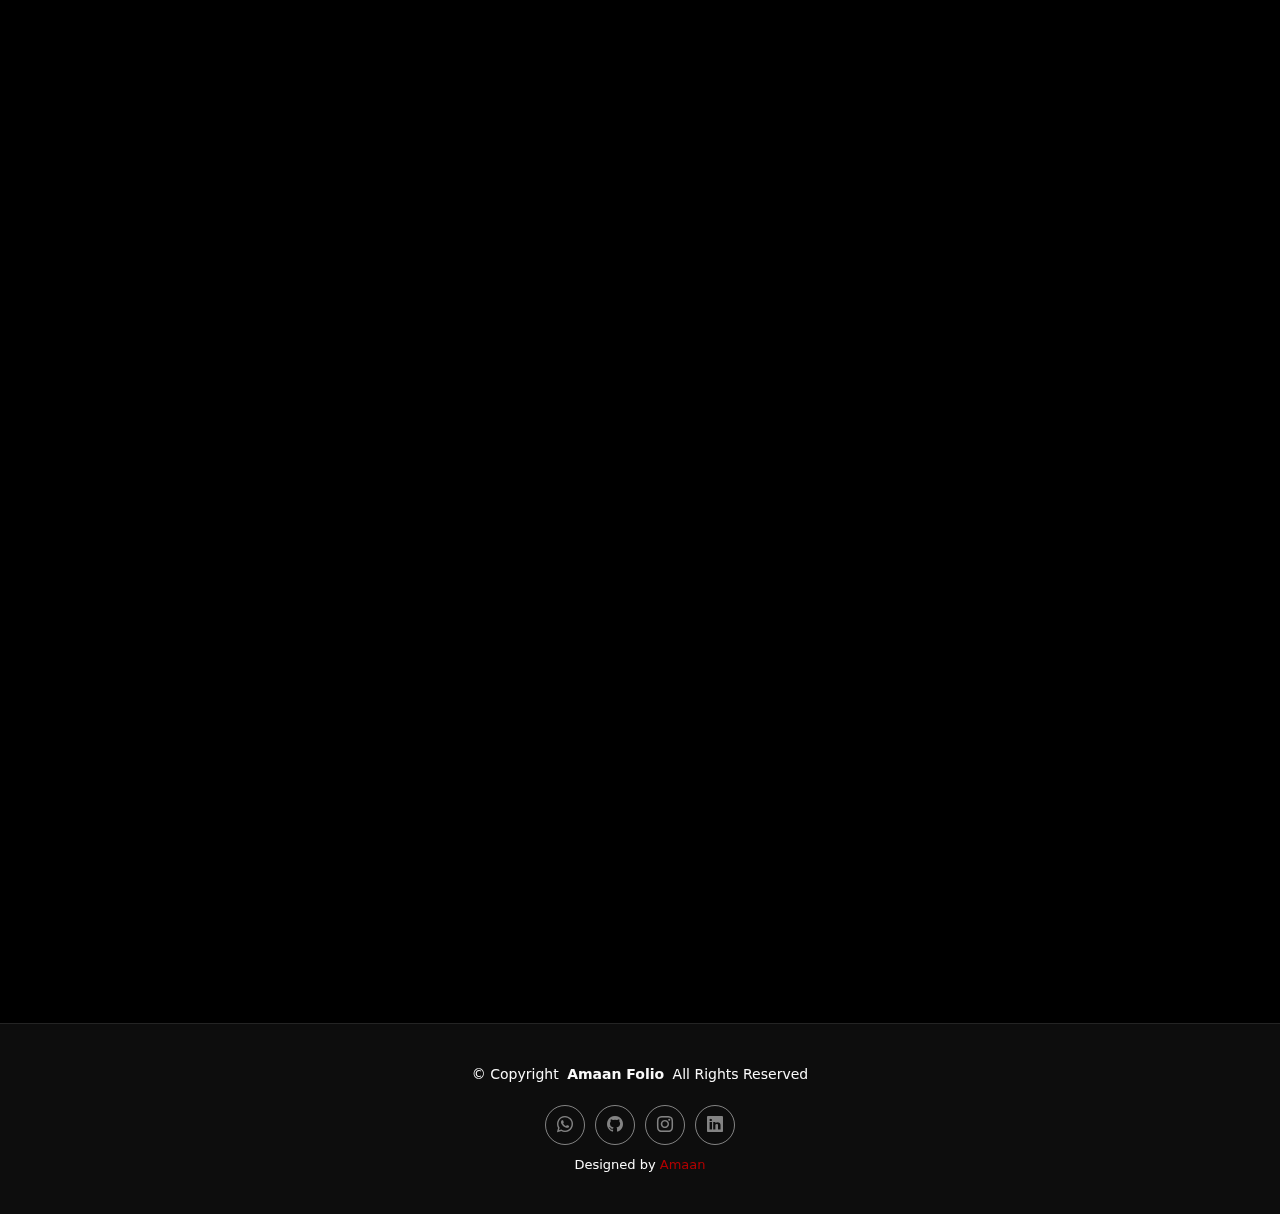
==== commit 5ad84908: "Work added" ====
--- a/index.html
+++ b/index.html
@@ -122,10 +122,22 @@
                 </div>
 
                 <div class="social-links">
-                  <a href="//wa.me/6393690754" target="_blank"><i class="bi bi-whatsapp"></i></a>
-                  <a href="https://github.com/MohdAmaan111" target="_blank"><i class="bi bi-github"></i></a>
-                  <a href="https://www.instagram.com/amaan_reigns" target="_blank"><i class="bi bi-instagram"></i></a>
-                  <a href="https://www.linkedin.com/in/mohd-amaan-653336246" target="_blank"><i class="bi bi-linkedin"></i></a>
+                  <a href="//wa.me/6393690754" target="_blank"
+                    ><i class="bi bi-whatsapp"></i
+                  ></a>
+                  <a href="https://github.com/MohdAmaan111" target="_blank"
+                    ><i class="bi bi-github"></i
+                  ></a>
+                  <a
+                    href="https://www.instagram.com/amaan_reigns"
+                    target="_blank"
+                    ><i class="bi bi-instagram"></i
+                  ></a>
+                  <a
+                    href="https://www.linkedin.com/in/mohd-amaan-653336246"
+                    target="_blank"
+                    ><i class="bi bi-linkedin"></i
+                  ></a>
                 </div>
 
                 <a href="#" class="btn-get-started text-center"
@@ -160,7 +172,7 @@
         <div class="container" data-aos="fade-up" data-aos-delay="100">
           <div class="row gy-4 justify-content-center">
             <div class="col-lg-4">
-              <img src="assets/img/profile.jpg" class="img-fluid" alt="" />
+              <img src="assets/img/profile-img.jpg" class="img-fluid" alt="" />
             </div>
             <div class="col-lg-5 content">
               <h2>Web Developer.</h2>
@@ -181,8 +193,8 @@
       </section>
       <!-- /About Section -->
 
-      <!-- Gallery Section -->
-      <section id="gallery" class="gallery section">
+      <!-- Work Section -->
+      <section id="gallery" class="work section">
         <!-- Section Title -->
         <div class="container section-title" data-aos="fade-up">
           <h2>Work</h2>
@@ -192,57 +204,84 @@
 
         <div class="container-fluid" data-aos="fade-up" data-aos-delay="100">
           <div class="row gy-4 justify-content-center">
-            <div class="col-xl-3 col-lg-4 col-md-6">
-              <div class="gallery-item h-100">
-                <img
-                  src="assets/img/gallery/gallery-7.jpg"
-                  class="img-fluid"
-                  alt=""
-                />
-                <div
-                  class="gallery-links d-flex align-items-center justify-content-center"
-                >
-                  <a
-                    href="assets/img/gallery/gallery-7.jpg"
-                    title="Gallery 7"
-                    class="glightbox preview-link"
-                    ><i class="bi bi-arrows-angle-expand"></i
-                  ></a>
-                  <a href="gallery-single.html" class="details-link"
-                    ><i class="bi bi-link-45deg"></i
-                  ></a>
-                </div>
-              </div>
-            </div>
-            <!-- End Gallery Item -->
-
-            <div class="col-xl-3 col-lg-4 col-md-6">
-              <div class="gallery-item h-100">
-                <img
-                  src="assets/img/gallery/gallery-8-2.jpg"
-                  class="img-fluid"
-                  alt=""
-                />
-                <div
-                  class="gallery-links d-flex align-items-center justify-content-center"
-                >
-                  <a
-                    href="assets/img/gallery/gallery-8-2.jpg"
-                    title="Gallery 8"
-                    class="glightbox preview-link"
-                    ><i class="bi bi-arrows-angle-expand"></i
-                  ></a>
-                  <a href="gallery-single.html" class="details-link"
-                    ><i class="bi bi-link-45deg"></i
-                  ></a>
-                </div>
-              </div>
-            </div>
-            <!-- End Gallery Item -->
+            <div
+              class="col-lg-4 d-flex align-items-stretch"
+              data-aos="fade-up"
+              data-aos-delay="100"
+            >
+              <div class="work-item">
+                <div class="member-img">
+                  <img
+                    src="assets/img/work/work-2.png"
+                    class="img-fluid"
+                    alt=""
+                  />
+                </div>
+                <div class="member-info">
+                  <h4>Dream MBBS Abroad</h4>
+                  <p>
+                    Research and compile a list of the best colleges for MBBS
+                    abroad based on various ranking metrics, including academic
+                    excellence, faculty credentials, and student feedback.
+                  </p>
+                </div>
+              </div>
+            </div>
+            <!-- End Work Item -->
+
+            <div
+              class="col-lg-4 d-flex align-items-stretch"
+              data-aos="fade-up"
+              data-aos-delay="100"
+            >
+              <div class="work-item">
+                <div class="member-img">
+                  <img
+                    src="assets/img/work/work-1.png  "
+                    class="img-fluid"
+                    alt=""
+                  />
+                </div>
+                <div class="member-info">
+                  <h4>BLM Services</h4>
+                  <p>
+                    Here experts provide home appliances repair services in your
+                    area at your given time. On-time support for any kind of
+                    electronic item Geyser, Fridge, Washing machine, Microwave
+                    Problems.
+                  </p>
+                </div>
+              </div>
+            </div>
+            <!-- End Work Item -->
+
+            <div
+              class="col-lg-4 d-flex align-items-stretch"
+              data-aos="fade-up"
+              data-aos-delay="100"
+            >
+              <div class="work-item">
+                <div class="member-img">
+                  <img
+                    src="assets/img/work/work-3.png"
+                    class="img-fluid"
+                    alt=""
+                  />
+                </div>
+                <div class="member-info">
+                  <h4>Human Resource Management System</h4>
+                  <p>
+                    Automate and optimize HR tasks such as recruitment,
+                    onboarding, performance evaluation, and payroll management.
+                  </p>
+                </div>
+              </div>
+            </div>
+            <!-- End Work Item -->
           </div>
         </div>
       </section>
-      <!-- /Gallery Section -->
+      <!-- /Work Section -->
 
       <!-- Contact Section -->
       <section id="contact" class="contact section">
@@ -295,7 +334,7 @@
           <form
             action="https://api.web3forms.com/submit"
             method="post"
-            id="sendMessage" 
+            id="sendMessage"
             class="php-email-form"
             data-aos="fade-up"
             data-aos-delay="300"
@@ -362,7 +401,7 @@
           <!-- End Contact Form -->
         </div>
       </section>
-      <!-- Contact Section -->
+      <!-- /Contact Section -->
     </main>
 
     <footer id="footer" class="footer">
@@ -375,10 +414,20 @@
           </p>
         </div>
         <div class="social-links d-flex justify-content-center">
-          <a href="//wa.me/6393690754" target="_blank"><i class="bi bi-whatsapp"></i></a>
-          <a href="https://github.com/MohdAmaan111" target="_blank"><i class="bi bi-github"></i></a>
-          <a href="https://www.instagram.com/amaan_reigns" target="_blank"><i class="bi bi-instagram"></i></a>
-          <a href="https://www.linkedin.com/in/mohd-amaan-653336246" target="_blank"><i class="bi bi-linkedin"></i></a>
+          <a href="//wa.me/6393690754" target="_blank"
+            ><i class="bi bi-whatsapp"></i
+          ></a>
+          <a href="https://github.com/MohdAmaan111" target="_blank"
+            ><i class="bi bi-github"></i
+          ></a>
+          <a href="https://www.instagram.com/amaan_reigns" target="_blank"
+            ><i class="bi bi-instagram"></i
+          ></a>
+          <a
+            href="https://www.linkedin.com/in/mohd-amaan-653336246"
+            target="_blank"
+            ><i class="bi bi-linkedin"></i
+          ></a>
         </div>
         <div class="credits">
           <!-- All the links in the footer should remain intact. -->
@@ -405,4 +454,4 @@
     <script src="assets/js/main.js"></script>
     <script src="assets/jquery/sweetalert.min.js"></script>
   </body>
-</html>+</html>
--- a/assets/css/main.css
+++ b/assets/css/main.css
@@ -863,55 +863,44 @@
 /*--------------------------------------------------------------
 # Gallery Section
 --------------------------------------------------------------*/
-.gallery .gallery-item {
-  position: relative;
+
+.work .work-item {
+  background-color: var(--surface-color);
+  box-shadow: 0px 0 30px rgba(0, 0, 0, 0.1);
   overflow: hidden;
+  text-align: center;
   border-radius: 10px;
-}
-
-.gallery .gallery-item img {
   transition: 0.3s;
 }
 
-.gallery .gallery-links {
-  position: absolute;
-  inset: 0;
-  opacity: 0;
-  transition: all ease-in-out 0.3s;
-  background: rgba(0, 0, 0, 0.6);
-  z-index: 3;
-}
-
-.gallery .gallery-links .preview-link,
-.gallery .gallery-links .details-link {
+.work .work-item .member-img {
+  position: relative;
+  overflow: hidden;
+  height: 300px;
+}
+
+.work .work-item .member-info {
+  padding: 10px 15px 20px 15px;
+}
+
+.work .work-item .member-info h4 {
+  font-weight: 700;
+  margin-bottom: 5px;
   font-size: 20px;
-  color: rgba(255, 255, 255, 0.5);
-  transition: 0.3s;
-  line-height: 1.2;
-  margin: 30px 8px 0 8px;
-}
-
-.gallery .gallery-links .preview-link:hover,
-.gallery .gallery-links .details-link:hover {
-  color: #ffffff;
-}
-
-.gallery .gallery-links .details-link {
-  font-size: 30px;
-  line-height: 0;
-}
-
-.gallery .gallery-item:hover .gallery-links {
-  opacity: 1;
-}
-
-.gallery .gallery-item:hover .preview-link,
-.gallery .gallery-item:hover .details-link {
-  margin-top: 0;
-}
-
-.gallery .gallery-item:hover img {
-  transform: scale(1.1);
+  font-family: var(--default-font);
+}
+
+.work .work-item .member-info p {
+  font-style: italic;
+  font-size: 14px;
+  padding-top: 15px;
+  line-height: 26px;
+  color: color-mix(in srgb, var(--default-color), transparent 30%);
+}
+
+.work .work-item:hover {
+  transform: scale(1.08);
+  box-shadow: 0px 0 30px rgba(0, 0, 0, 0.1);
 }
 
 .glightbox-clean .gslide-description {
